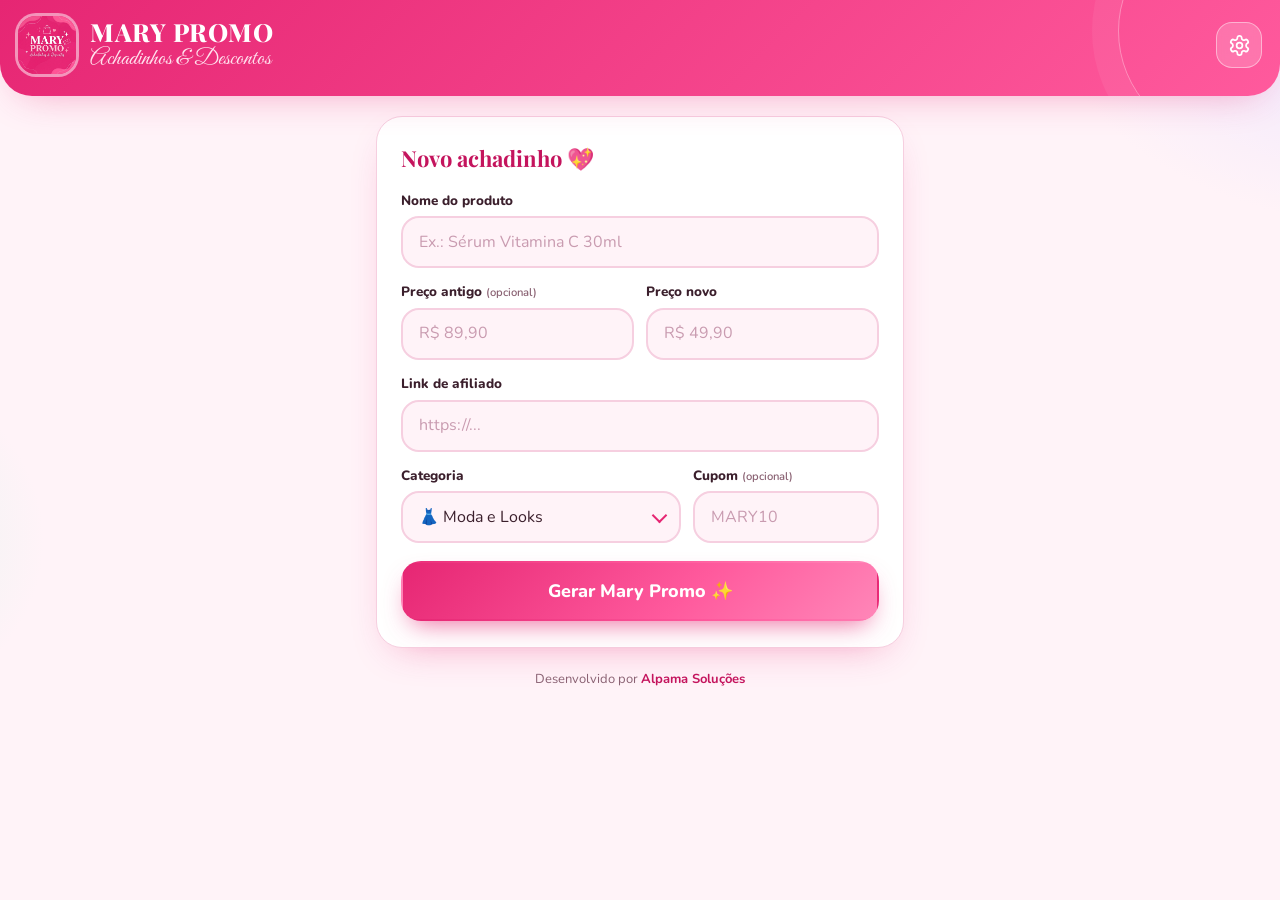
==== mary/index.html @ 09a338f2 "Cria o Mary Promo: PWA de mensagens 'dica de amiga' com IA - Formulário com nome, preços, link de af" ====
<!doctype html>
<html lang="pt-BR">
<head>
  <meta charset="utf-8">
  <meta name="viewport" content="width=device-width, initial-scale=1, viewport-fit=cover">
  <title>Mary Promo</title>
  <meta name="description" content="Mary Promo — achadinhos & descontos. Gere mensagens de promoção para o WhatsApp com IA.">
  <meta name="robots" content="noindex, nofollow">
  <meta name="theme-color" content="#e62673">
  <meta name="apple-mobile-web-app-capable" content="yes">
  <meta name="apple-mobile-web-app-title" content="Mary Promo">
  <link rel="manifest" href="manifest.json">
  <link rel="icon" type="image/png" href="icon-192.png">
  <link rel="apple-touch-icon" href="icon-192.png">
  <link rel="preconnect" href="https://fonts.googleapis.com">
  <link rel="preconnect" href="https://fonts.gstatic.com" crossorigin>
  <link href="https://fonts.googleapis.com/css2?family=Playfair+Display:wght@700;800&family=Great+Vibes&family=Nunito:wght@400;600;700;800&display=swap" rel="stylesheet">
  <link rel="stylesheet" href="style.css">
</head>
<body>
  <!-- Ícones (SVG) reutilizados no app -->
  <svg width="0" height="0" style="position:absolute" aria-hidden="true">
    <symbol id="i-engrenagem" viewBox="0 0 24 24"><path d="M12.22 2h-.44a2 2 0 0 0-2 2v.18a2 2 0 0 1-1 1.73l-.43.25a2 2 0 0 1-2 0l-.15-.08a2 2 0 0 0-2.73.73l-.22.38a2 2 0 0 0 .73 2.73l.15.1a2 2 0 0 1 1 1.72v.51a2 2 0 0 1-1 1.74l-.15.09a2 2 0 0 0-.73 2.73l.22.38a2 2 0 0 0 2.73.73l.15-.08a2 2 0 0 1 2 0l.43.25a2 2 0 0 1 1 1.73V20a2 2 0 0 0 2 2h.44a2 2 0 0 0 2-2v-.18a2 2 0 0 1 1-1.73l.43-.25a2 2 0 0 1 2 0l.15.08a2 2 0 0 0 2.73-.73l.22-.39a2 2 0 0 0-.73-2.73l-.15-.08a2 2 0 0 1-1-1.74v-.5a2 2 0 0 1 1-1.74l.15-.09a2 2 0 0 0 .73-2.73l-.22-.38a2 2 0 0 0-2.73-.73l-.15.08a2 2 0 0 1-2 0l-.43-.25a2 2 0 0 1-1-1.73V4a2 2 0 0 0-2-2z"/><circle cx="12" cy="12" r="3"/></symbol>
    <symbol id="i-copiar" viewBox="0 0 24 24"><rect x="9" y="9" width="12" height="12" rx="2"/><path d="M5 15H4a1 1 0 0 1-1-1V4a1 1 0 0 1 1-1h10a1 1 0 0 1 1 1v1"/></symbol>
    <symbol id="i-chat" viewBox="0 0 24 24"><path d="M21 11.5a8.4 8.4 0 0 1-12.4 7.4L3 21l2.1-5.4A8.4 8.4 0 1 1 21 11.5z"/></symbol>
  </svg>

  <!-- Topo com a marca -->
  <header class="topo">
    <img src="logo.jpg" alt="Mary Promo — Achadinhos & Descontos" class="topo__logo">
    <div class="topo__texto">
      <h1>Mary Promo</h1>
      <p>Achadinhos &amp; Descontos</p>
    </div>
    <button class="engrenagem" id="abrirConfig" type="button" aria-label="Configurações" title="Configurações">
      <svg><use href="#i-engrenagem"/></svg>
    </button>
  </header>

  <main class="conteudo">
    <!-- Formulário do produto -->
    <form class="cartao" id="form" novalidate>
      <h2>Novo achadinho 💖</h2>

      <label class="campo">
        <span>Nome do produto</span>
        <input id="nome" maxlength="200" placeholder="Ex.: Sérum Vitamina C 30ml" required>
      </label>

      <div class="duas">
        <label class="campo">
          <span>Preço antigo <small>(opcional)</small></span>
          <input id="precoAntigo" inputmode="decimal" placeholder="R$ 89,90">
        </label>
        <label class="campo">
          <span>Preço novo</span>
          <input id="precoNovo" inputmode="decimal" placeholder="R$ 49,90" required>
        </label>
      </div>

      <label class="campo">
        <span>Link de afiliado</span>
        <input id="link" type="url" inputmode="url" placeholder="https://..." required>
      </label>

      <div class="duas duas--cat">
        <label class="campo">
          <span>Categoria</span>
          <span class="select">
            <select id="categoria">
              <option value="moda">👗 Moda e Looks</option>
              <option value="beleza">💄 Beleza e Skincare</option>
              <option value="casa">🏡 Casa e Decoração</option>
            </select>
          </span>
        </label>
        <label class="campo">
          <span>Cupom <small>(opcional)</small></span>
          <input id="cupom" maxlength="40" placeholder="MARY10">
        </label>
      </div>

      <button class="btn btn--principal" id="gerar" type="submit">
        <span class="rotulo">Gerar Mary Promo ✨</span>
        <span class="carregando" aria-hidden="true"></span>
      </button>
    </form>

    <!-- Resultado -->
    <section class="cartao cartao--saida" id="saida" hidden>
      <h2>Prontinho, miga! 💌</h2>
      <p class="aviso" id="aviso" hidden></p>
      <textarea id="texto" rows="11" aria-label="Mensagem gerada"></textarea>
      <div class="acoes">
        <button class="btn btn--claro" id="copiar" type="button"><svg><use href="#i-copiar"/></svg>Copiar Texto</button>
        <button class="btn btn--whats" id="whats" type="button"><svg><use href="#i-chat"/></svg>Compartilhar no WhatsApp</button>
      </div>
    </section>

    <p class="assinatura">Desenvolvido por <strong>Alpama Soluções</strong></p>
  </main>

  <!-- Configurações -->
  <dialog id="config" class="dialogo">
    <form method="dialog">
      <div class="dialogo__ico"><svg><use href="#i-engrenagem"/></svg></div>
      <h2>Configurações</h2>
      <p class="status" id="status">Verificando conexão…</p>
      <label class="campo">
        <span>Senha de acesso</span>
        <input id="senha" type="password" autocomplete="current-password" placeholder="a mesma do Cloudflare (APP_SENHA)">
      </label>
      <div class="duas">
        <button class="btn btn--claro" value="fechar" type="submit">Fechar</button>
        <button class="btn btn--principal" value="salvar" type="submit">Salvar</button>
      </div>
    </form>
  </dialog>

  <div class="toast" id="toast" role="status"></div>

  <script src="app.js"></script>
</body>
</html>
---- mary/style.css ----
/* =========================================================
   Mary Promo — estilos (mobile-first)
   Paleta: rosa da marca + tons pastéis (rosa, lilás, menta)
   ========================================================= */
:root {
  --rosa: #e62673;          /* rosa da logo */
  --rosa-escuro: #c4145d;
  --rosa-medio: #ff5a9d;
  --rosa-claro: #ffe3ee;
  --rosa-pastel: #fff3f8;
  --lilas: #ece4ff;
  --lilas-forte: #8b6fd6;
  --menta: #d8f6ea;
  --menta-forte: #1f9d6a;
  --texto: #3b1f2c;
  --texto-2: #8a6273;
  --borda: #f6cfe0;
  --branco: #ffffff;
  --raio: 26px;
  --sombra: 0 14px 40px -20px rgba(230, 38, 115, .45);
  --serif: "Playfair Display", Georgia, serif;
  --script: "Great Vibes", cursive;
  --sans: "Nunito", system-ui, -apple-system, "Segoe UI", sans-serif;
}

* { box-sizing: border-box; }
html { -webkit-text-size-adjust: 100%; }
body {
  margin: 0; min-height: 100vh; color: var(--texto); font-family: var(--sans); font-size: 16px; line-height: 1.45;
  -webkit-font-smoothing: antialiased;
  background:
    radial-gradient(600px 380px at 110% 0%, var(--lilas), transparent 60%),
    radial-gradient(500px 360px at -20% 60%, var(--menta), transparent 60%),
    var(--rosa-pastel);
  background-attachment: fixed;
}
button, input, select, textarea { font: inherit; color: inherit; }
[hidden] { display: none !important; }
svg { width: 20px; height: 20px; fill: none; stroke: currentColor; stroke-width: 2; stroke-linecap: round; stroke-linejoin: round; flex-shrink: 0; }

/* ---------- Topo ---------- */
.topo {
  position: relative; display: grid; grid-template-columns: auto 1fr auto; align-items: center; gap: 14px;
  padding: calc(16px + env(safe-area-inset-top)) 18px 22px;
  background: linear-gradient(135deg, var(--rosa) 0%, var(--rosa-medio) 100%); color: #fff;
  border-radius: 0 0 32px 32px; box-shadow: var(--sombra); overflow: hidden;
}
.topo::after { /* ondinhas decorativas, como na logo */
  content: ""; position: absolute; right: -60px; top: -80px; width: 220px; height: 220px; border-radius: 50%;
  border: 1.5px solid rgba(255, 255, 255, .35); box-shadow: 0 0 0 26px rgba(255, 255, 255, .06);
  pointer-events: none;
}
.topo__logo { width: 58px; height: 58px; border-radius: 18px; object-fit: cover; box-shadow: 0 0 0 3px rgba(255, 255, 255, .5); }
.topo h1 { margin: 0; font-family: var(--serif); font-weight: 800; font-size: 25px; letter-spacing: .02em; text-transform: uppercase; line-height: 1; }
.topo p { margin: 2px 0 0; font-family: var(--script); font-size: 23px; line-height: 1.1; color: #ffe3ee; }

.engrenagem {
  position: relative; z-index: 1; width: 46px; height: 46px; border-radius: 16px; border: 1.5px solid rgba(255, 255, 255, .45);
  background: rgba(255, 255, 255, .18); color: #fff; display: grid; place-items: center; cursor: pointer;
  backdrop-filter: blur(6px); transition: background .2s;
}
.engrenagem svg { width: 23px; height: 23px; stroke-width: 1.8; transition: transform .5s cubic-bezier(.3, 1.4, .5, 1); }
.engrenagem:hover { background: rgba(255, 255, 255, .3); }
.engrenagem:hover svg, .engrenagem:focus-visible svg { transform: rotate(90deg); }
.engrenagem:focus-visible { outline: 3px solid #fff; outline-offset: 2px; }

/* ---------- Conteúdo ---------- */
.conteudo { max-width: 560px; margin: 0 auto; padding: 20px 16px calc(32px + env(safe-area-inset-bottom)); display: grid; grid-template-columns: minmax(0, 1fr); gap: 16px; }
.cartao {
  background: var(--branco); border: 1px solid var(--borda); border-radius: var(--raio); padding: 22px 18px;
  display: grid; grid-template-columns: minmax(0, 1fr); gap: 14px; box-shadow: var(--sombra);
}
.cartao h2 { margin: 0 0 2px; font-family: var(--serif); font-weight: 700; font-size: 22px; color: var(--rosa-escuro); }

/* ---------- Campos ---------- */
.campo { display: grid; gap: 6px; min-width: 0; }
.campo > span:first-child { font-size: 13.5px; font-weight: 800; color: var(--texto); }
.campo small { font-weight: 600; color: var(--texto-2); }
.campo input, .select select, textarea {
  width: 100%; min-height: 52px; padding: 0 16px; border-radius: 18px; border: 2px solid var(--borda);
  background: var(--rosa-pastel); outline: 0; font-size: 16px; transition: border-color .2s, box-shadow .2s, background .2s;
}
.campo input::placeholder, textarea::placeholder { color: #c99bb0; }
.campo input:focus, .select select:focus, textarea:focus { border-color: var(--rosa); background: #fff; box-shadow: 0 0 0 4px var(--rosa-claro); }
.campo input.erro { border-color: var(--rosa); background: #fff0f5; }
.duas { display: grid; grid-template-columns: 1fr 1fr; gap: 12px; }
.duas--cat { grid-template-columns: 1.5fr 1fr; }
@media (max-width: 440px) { .duas--cat { grid-template-columns: 1fr; } }

.select { position: relative; display: block; }
.select select { appearance: none; -webkit-appearance: none; padding-right: 40px; cursor: pointer; }
.select::after {
  content: ""; position: absolute; right: 16px; top: 50%; width: 9px; height: 9px; margin-top: -7px;
  border-right: 2.5px solid var(--rosa); border-bottom: 2.5px solid var(--rosa); transform: rotate(45deg); pointer-events: none;
}

/* ---------- Botões ---------- */
.btn {
  position: relative; display: inline-flex; align-items: center; justify-content: center; gap: 8px; min-height: 54px;
  padding: 0 18px; border-radius: 20px; border: 2px solid transparent; font-weight: 800; font-size: 16px; cursor: pointer;
  transition: transform .1s, filter .2s, background .2s; -webkit-tap-highlight-color: transparent;
}
.btn:active { transform: scale(.98); }
.btn--principal {
  width: 100%; min-height: 60px; font-size: 18px; color: #fff; margin-top: 4px;
  background: linear-gradient(135deg, var(--rosa) 0%, var(--rosa-medio) 60%, #ff86b8 100%);
  box-shadow: 0 12px 26px -10px rgba(230, 38, 115, .7);
}
.btn--principal:hover { filter: brightness(1.05); }
.btn--claro { background: var(--lilas); color: #5b3fb0; border-color: #d9ccff; }
.btn--claro:hover { background: #e2d7ff; }
.btn--whats { background: var(--menta); color: #11603f; border-color: #b5ebd4; }
.btn--whats:hover { background: #c6f1df; }

/* Estado "Gerando..." */
.carregando { display: none; width: 22px; height: 22px; border-radius: 50%; border: 3px solid rgba(255, 255, 255, .45); border-top-color: #fff; animation: girar .8s linear infinite; }
.btn.ocupado { cursor: wait; filter: saturate(.85); }
.btn.ocupado .carregando { display: inline-block; }
@keyframes girar { to { transform: rotate(360deg); } }

/* ---------- Saída ---------- */
.cartao--saida { border-color: #f3b6cf; animation: surgir .35s ease both; }
@keyframes surgir { from { opacity: 0; transform: translateY(10px); } }
textarea { min-height: 260px; padding: 16px; line-height: 1.55; resize: vertical; background: #fffafc; }
.acoes { display: grid; grid-template-columns: 1fr; gap: 10px; }
.aviso { margin: 0; padding: 11px 14px; border-radius: 16px; background: #fff4d9; color: #7a5800; font-size: 14px; }

.assinatura { margin: 6px 0 0; text-align: center; font-size: 13px; color: var(--texto-2); }
.assinatura strong { color: var(--rosa-escuro); }

/* ---------- Diálogo ---------- */
.dialogo { border: 0; border-radius: 28px; padding: 26px 20px 20px; width: min(420px, calc(100vw - 32px)); color: var(--texto); box-shadow: var(--sombra); }
.dialogo::backdrop { background: rgba(196, 20, 93, .35); backdrop-filter: blur(3px); }
.dialogo form { display: grid; gap: 14px; }
.dialogo h2 { margin: 0; text-align: center; font-family: var(--serif); color: var(--rosa-escuro); }
.dialogo__ico { width: 58px; height: 58px; margin: 0 auto; border-radius: 20px; display: grid; place-items: center; background: var(--rosa-claro); color: var(--rosa); }
.dialogo__ico svg { width: 30px; height: 30px; stroke-width: 1.8; animation: girar 10s linear infinite; }
.status { margin: -6px 0 0; text-align: center; font-size: 13.5px; color: var(--texto-2); }
.status.ok { color: var(--menta-forte); }
.status.off { color: #b7791f; }

.toast {
  position: fixed; left: 50%; bottom: calc(22px + env(safe-area-inset-bottom)); transform: translate(-50%, 20px); opacity: 0;
  background: var(--texto); color: #fff; font-weight: 700; padding: 12px 20px; border-radius: 999px; font-size: 14.5px; z-index: 50;
  transition: all .25s; pointer-events: none; max-width: calc(100vw - 32px); text-align: center;
}
.toast.show { opacity: 1; transform: translate(-50%, 0); }

/* ---------- Telas maiores ---------- */
@media (min-width: 520px) {
  .acoes { grid-template-columns: 1fr 1.4fr; }
  .cartao { padding: 26px 24px; }
}
@media (max-width: 360px) {
  .duas { grid-template-columns: 1fr; }
  .topo h1 { font-size: 22px; }
}
@media (prefers-reduced-motion: reduce) {
  .dialogo__ico svg, .carregando { animation-duration: 0s; }
}
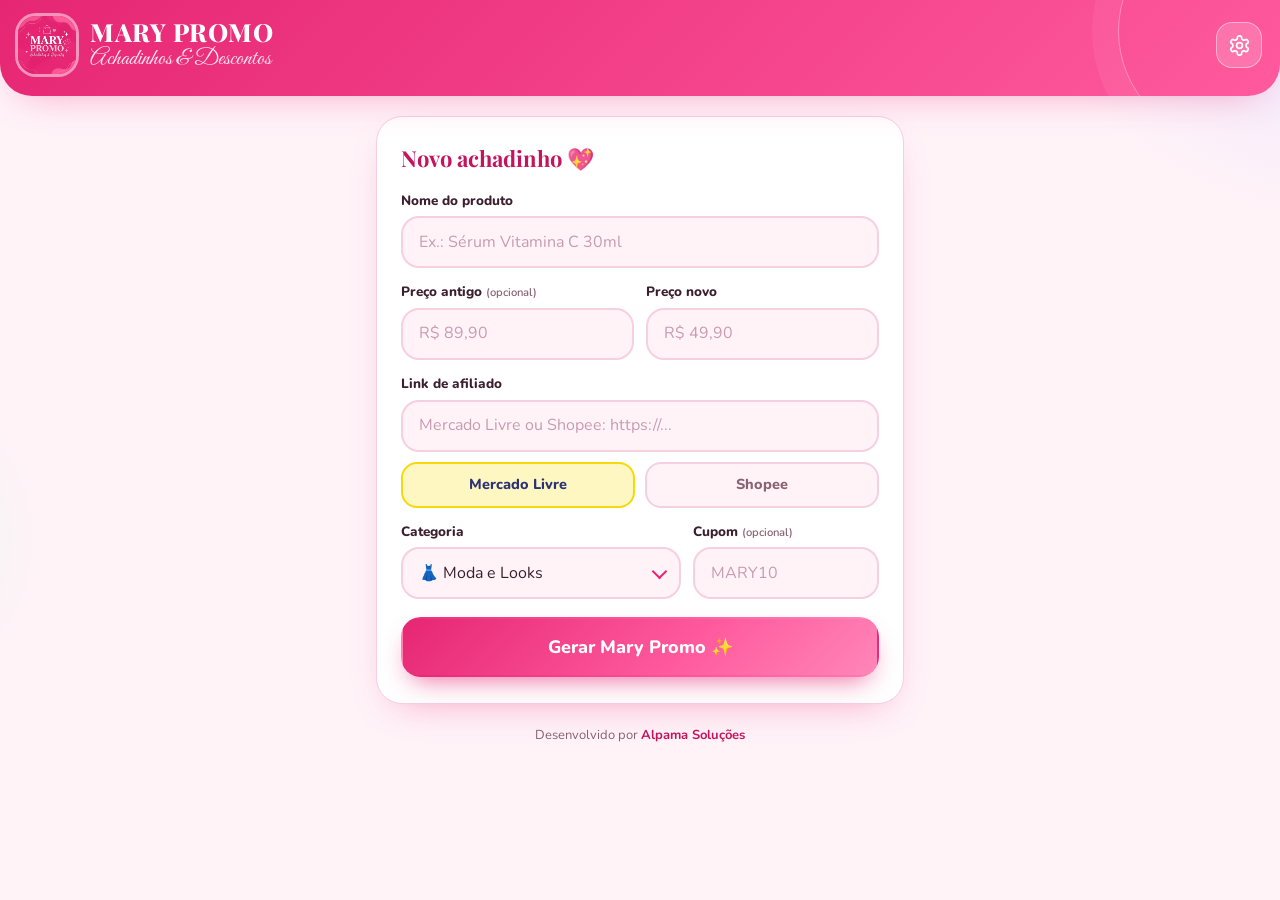
==== commit fba73255: "Mary Promo: suporte a links da Shopee e guia de acesso restrito - Loja detectada pelo link (Mercado " ====
--- a/mary/index.html
+++ b/mary/index.html
@@ -60,8 +60,13 @@
 
       <label class="campo">
         <span>Link de afiliado</span>
-        <input id="link" type="url" inputmode="url" placeholder="https://..." required>
+        <input id="link" type="url" inputmode="url" placeholder="Mercado Livre ou Shopee: https://..." required>
       </label>
+
+      <div class="lojas" id="lojas" role="radiogroup" aria-label="Loja">
+        <button type="button" role="radio" data-loja="mercadolivre" aria-checked="true">Mercado Livre</button>
+        <button type="button" role="radio" data-loja="shopee" aria-checked="false">Shopee</button>
+      </div>
 
       <div class="duas duas--cat">
         <label class="campo">
--- a/mary/style.css
+++ b/mary/style.css
@@ -94,6 +94,15 @@
   border-right: 2.5px solid var(--rosa); border-bottom: 2.5px solid var(--rosa); transform: rotate(45deg); pointer-events: none;
 }
 
+/* Seletor de loja (detectado pelo link) */
+.lojas { display: grid; grid-template-columns: 1fr 1fr; gap: 10px; margin-top: -4px; }
+.lojas button {
+  min-height: 46px; border-radius: 16px; border: 2px solid var(--borda); background: var(--rosa-pastel);
+  font-weight: 800; font-size: 14.5px; color: var(--texto-2); cursor: pointer; transition: all .18s;
+}
+.lojas button[data-loja="mercadolivre"][aria-checked="true"] { background: #fff7c2; border-color: #f5d90a; color: #2d3277; }
+.lojas button[data-loja="shopee"][aria-checked="true"] { background: #ffe6df; border-color: #ee4d2d; color: #c23a1d; }
+
 /* ---------- Botões ---------- */
 .btn {
   position: relative; display: inline-flex; align-items: center; justify-content: center; gap: 8px; min-height: 54px;
